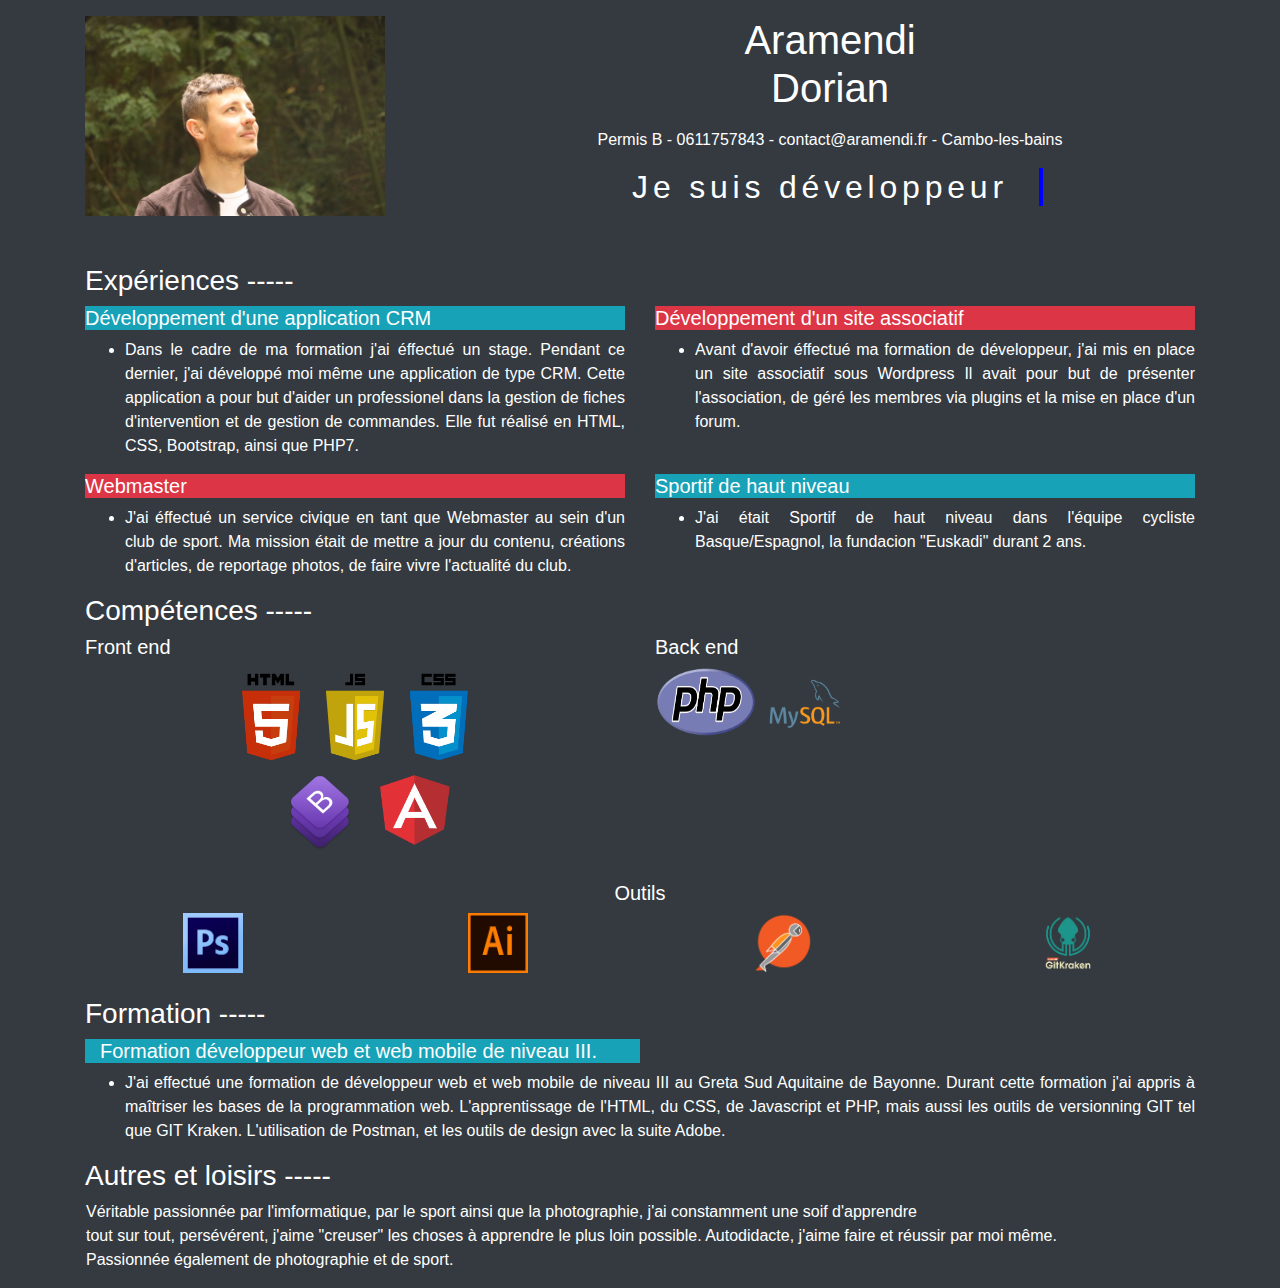
==== index.html @ 17ecaa0e "changement de nom de l'index" ====
<!doctype html>
<html lang="fr">
  <head>
    <meta charset="utf-8">
    <meta name="viewport" content="width=device-width, initial-scale=1, shrink-to-fit=no">
    

    <title>Aramendi Dorian </title>

    <link rel="stylesheet" href="https://stackpath.bootstrapcdn.com/bootstrap/4.3.1/css/bootstrap.min.css" integrity="sha384-ggOyR0iXCbMQv3Xipma34MD+dH/1fQ784/j6cY/iJTQUOhcWr7x9JvoRxT2MZw1T" crossorigin="anonymous">
    <link rel="stylesheet" href="style.css">
    
  </head>
  <body class="bg-dark">
    <div class="container mt-3 ">
      <div class="row">
          <div class="col-4 ">
              <img src="image/dorian.jpg" width="300px" height="200px" alt="dorian">
          </div>
          <div class="col-md-8 ">
              <h1 class="text-white text-center">Aramendi <br>Dorian</h1>
              <p class="text-white text-center mt-3">Permis B - 0611757843 - contact@aramendi.fr - Cambo-les-bains</p>
              <h2 class="anim text-white col-md-7 ">Je suis développeur</h2>
          </div>
      </div>
    </div>
    <div class="container mt-5">
      <div>
        <h3 class="text-white">Expériences -----</h3>
      </div>
        <div class="row">
            <div class="col-sm-12 col-md-6 col-lg-6 col-xs-12">
                <h5 class="text-white bg-info">Développement d'une application CRM</h5>
                <ul>
                  <li class="text-white ">
                    <p class="text-justify">Dans le cadre de ma formation j'ai éffectué un stage. Pendant ce dernier, j'ai développé moi même une application 
                    de type CRM. Cette application a pour but d'aider un professionel dans la gestion de fiches d'intervention 
                    et de gestion de commandes. Elle fut réalisé en HTML, CSS, Bootstrap, ainsi que PHP7.
                  </p>
                  </li>
                </ul>
              </div>
              <div class="col-sm-12 col-md-6 col-lg-6 col-xs-12">
                  <h5 class="text-white bg-danger">Développement d'un site associatif</h5>
                  <ul>
                    <li class="text-white ">
                        <p class="text-justify">Avant d'avoir éffectué ma formation de développeur, j'ai mis en place un site associatif sous Wordpress
                      Il avait pour but de présenter l'association, de géré les membres via plugins et la mise en place d'un forum.
                      </p>
                    </li>
                  </ul>
                </div>
        </div>
        <div class="row">
            <div class="col-sm-12 col-md-6 col-lg-6 col-xs-12">
                <h5 class="text-white bg-danger">Webmaster</h5>
                <ul>
                  <li class="text-white ">
                    <p class="text-justify">J'ai éffectué un service civique en tant que Webmaster au sein d'un club de sport. 
                      Ma mission était de mettre a jour du contenu, créations d'articles, de reportage photos, de faire vivre l'actualité du club.
                  </p>
                  </li>
                </ul>
              </div>
              <div class="col-sm-12 col-md-6 col-lg-6 col-xs-12"">
                  <h5 class="text-white bg-info">Sportif de haut niveau </h5>
                  <ul>
                    <li class="text-white ">
                        <p class="text-justify">
                          J'ai était Sportif de haut niveau dans l'équipe cycliste Basque/Espagnol, la fundacion 
                          "Euskadi" durant 2 ans. 
                      </p>
                    </li>
                  </ul>
                </div>
        </div>
      </div>

      <!-- Fin de mes expériences -->
      <!-- Debut de mes compétences -->
      <div class="container ">
          <div>
              <h3 class="text-white">Compétences -----</h3>
          </div>
          <div class="row">
              <div class="col-sm-12 col-md-6 col-lg-6 col-xs-12">
                  <h5 class="text-white">Front end</h5>
                  <div class="row">
                      <div class="m-auto">
                          <img src="image/logos.png" width="250px" height="100px" alt="logo html5 javascript et css">
                      </div>
                    </div>
                    <div class="row">
                      <div class="row m-auto">
                          <div>
                              <img src="image/logobootstrap.png" width="120px" height="90px" alt="logo bootstrap">
                            </div>
                            <div class="mt-2">
                              <img src="image/logoangular.png" width="70px" height="70px" alt="logo angular">
                            </div>
                      </div>
                    </div>
                </div>
                
                <div class="col-6">
                    <h5 class="text-white">Back end</h5>
                    <div class="row">
                      <div class="pl-3">
                        <img src="image/logophp.png" width="100px" height="70px" alt="logo php">
                      </div>
                      <div>
                        <img src="image/logomysql.png" width="100px" height="70px" alt="logo mysql">
                      </div>
                      </div>
                  </div>
          </div>

          <div class="mt-4">
            <h5 class="text-white text-center">Outils</h5>
            <div>
              <div class="row">
                  <div class="m-auto"> 
                    <img src="image/logophotoshop.png" width="60px" height="60px" alt="logo photoshop">
                  </div>
                  <div class="ml-3 m-auto">
                    <img src="image/logoillustrator.png" width="60px" height="60px" alt="logo illustrator">
                  </div>
                  <div class="ml-3 m-auto">
                    <img src="image/logopostman.png" width="60px" height="60px" alt="logo postman">
                  </div>
                  <div class="ml-3 m-auto">
                    <img src="image/logokraken.png" width="60px" height="60px" alt="logo git kraken">
                  </div>
                </div>
              </div>
            </div>
        </div>

      <!--FIN DE COMPETENCE-->

      <!--DEBUT FORMATION-->

      <div class="container mt-4">
        <div>
          <h3 class="text-white">
            Formation -----
          </h3>
          <h5 class="text-white bg-info  col-xs-12 col-sm-12 col-md-6 col-lg-6">
            Formation développeur web et web mobile de niveau III.
          </h5>
          <ul>
            <li class="text-white">
              <p class=" text-justify">J'ai effectué une formation de développeur web et web mobile de niveau III au Greta Sud Aquitaine de Bayonne.
                Durant cette formation j'ai appris à maîtriser les bases de la programmation web. 
                L'apprentissage de l'HTML, du CSS, de Javascript et PHP, mais aussi les outils de versionning GIT tel que GIT Kraken.
                L'utilisation de Postman, et les outils de design avec la suite Adobe.
              </p>
            </li>
          </ul>
        </div>
      </div>

      <!-- FIN DE FORMATION-->
      <!--DEBUT DE AUTRE/LOISIRS ECT-->

      <div class="container">
          <h3 class="text-white">
            Autres et loisirs -----
          </h3>
          <div class="row">
            <div>
              <p class="text-white ml-3 mr-3 text-justify">Véritable passionnée par l'imformatique, par le sport ainsi que la photographie, j'ai constamment une soif d'apprendre <br>
              tout sur tout, persévérent, j'aime "creuser" les choses à apprendre le plus loin possible. Autodidacte, j'aime faire et réussir par moi même. <br>
              Passionnée également de photographie et de sport.
            </p>
            </div>
          </div>
      </div>
      </body>
    
<script src="https://code.jquery.com/jquery-3.3.1.slim.min.js" integrity="sha384-q8i/X+965DzO0rT7abK41JStQIAqVgRVzpbzo5smXKp4YfRvH+8abtTE1Pi6jizo" crossorigin="anonymous"></script>
<script src="https://cdnjs.cloudflare.com/ajax/libs/popper.js/1.14.7/umd/popper.min.js" integrity="sha384-UO2eT0CpHqdSJQ6hJty5KVphtPhzWj9WO1clHTMGa3JDZwrnQq4sF86dIHNDz0W1" crossorigin="anonymous"></script>
<script src="https://stackpath.bootstrapcdn.com/bootstrap/4.3.1/js/bootstrap.min.js" integrity="sha384-JjSmVgyd0p3pXB1rRibZUAYoIIy6OrQ6VrjIEaFf/nJGzIxFDsf4x0xIM+B07jRM" crossorigin="anonymous"></script>
</html>
---- style.css ----
.anim {
    overflow: hidden; 
border-right: .15em solid blue; 
white-space: nowrap; 
margin: 0 auto; 
letter-spacing: .15em;
animation: 
typing 3s steps(30, end),
blink-caret .75s step-end infinite;
  }
  @keyframes typing {
from { width: 0 }
to { width: 70% }
}

@keyframes blink-caret {
from, to { border-color: transparent }
50% { border-color: #33b5e5; }
}

@media (max-whidth : 480px) {
  .anim {
    font-size: 15px;
  }
}
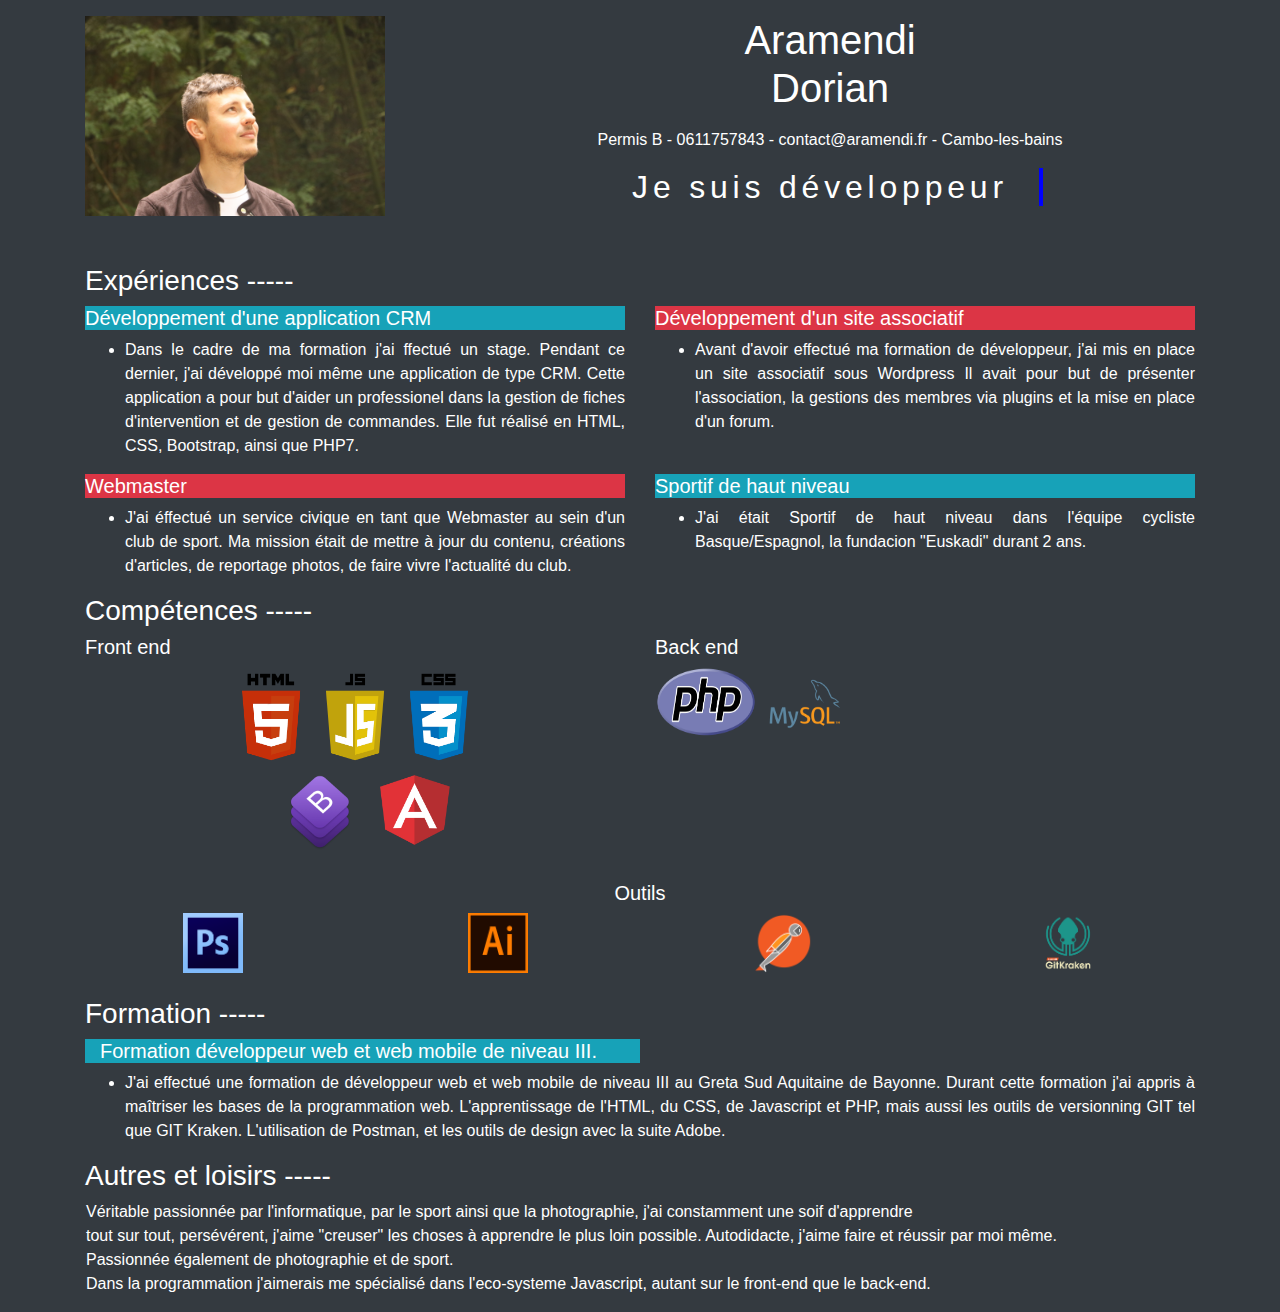
==== commit 5aedc19d: "correction des fautes" ====
--- a/index.html
+++ b/index.html
@@ -33,7 +33,7 @@
                 <h5 class="text-white bg-info">Développement d'une application CRM</h5>
                 <ul>
                   <li class="text-white ">
-                    <p class="text-justify">Dans le cadre de ma formation j'ai éffectué un stage. Pendant ce dernier, j'ai développé moi même une application 
+                    <p class="text-justify">Dans le cadre de ma formation j'ai ffectué un stage. Pendant ce dernier, j'ai développé moi même une application 
                     de type CRM. Cette application a pour but d'aider un professionel dans la gestion de fiches d'intervention 
                     et de gestion de commandes. Elle fut réalisé en HTML, CSS, Bootstrap, ainsi que PHP7.
                   </p>
@@ -44,8 +44,8 @@
                   <h5 class="text-white bg-danger">Développement d'un site associatif</h5>
                   <ul>
                     <li class="text-white ">
-                        <p class="text-justify">Avant d'avoir éffectué ma formation de développeur, j'ai mis en place un site associatif sous Wordpress
-                      Il avait pour but de présenter l'association, de géré les membres via plugins et la mise en place d'un forum.
+                        <p class="text-justify">Avant d'avoir effectué ma formation de développeur, j'ai mis en place un site associatif sous Wordpress
+                      Il avait pour but de présenter l'association, la gestions des membres via plugins et la mise en place d'un forum.
                       </p>
                     </li>
                   </ul>
@@ -57,7 +57,7 @@
                 <ul>
                   <li class="text-white ">
                     <p class="text-justify">J'ai éffectué un service civique en tant que Webmaster au sein d'un club de sport. 
-                      Ma mission était de mettre a jour du contenu, créations d'articles, de reportage photos, de faire vivre l'actualité du club.
+                      Ma mission était de mettre à jour du contenu, créations d'articles, de reportage photos, de faire vivre l'actualité du club.
                   </p>
                   </li>
                 </ul>
@@ -169,10 +169,10 @@
           </h3>
           <div class="row">
             <div>
-              <p class="text-white ml-3 mr-3 text-justify">Véritable passionnée par l'imformatique, par le sport ainsi que la photographie, j'ai constamment une soif d'apprendre <br>
+              <p class="text-white ml-3 mr-3 text-justify">Véritable passionnée par l'informatique, par le sport ainsi que la photographie, j'ai constamment une soif d'apprendre <br>
               tout sur tout, persévérent, j'aime "creuser" les choses à apprendre le plus loin possible. Autodidacte, j'aime faire et réussir par moi même. <br>
-              Passionnée également de photographie et de sport.
-            </p>
+              Passionnée également de photographie et de sport. <br>
+              Dans la programmation j'aimerais me spécialisé dans l'eco-systeme Javascript, autant sur le front-end que le back-end.            </p>
             </div>
           </div>
       </div>
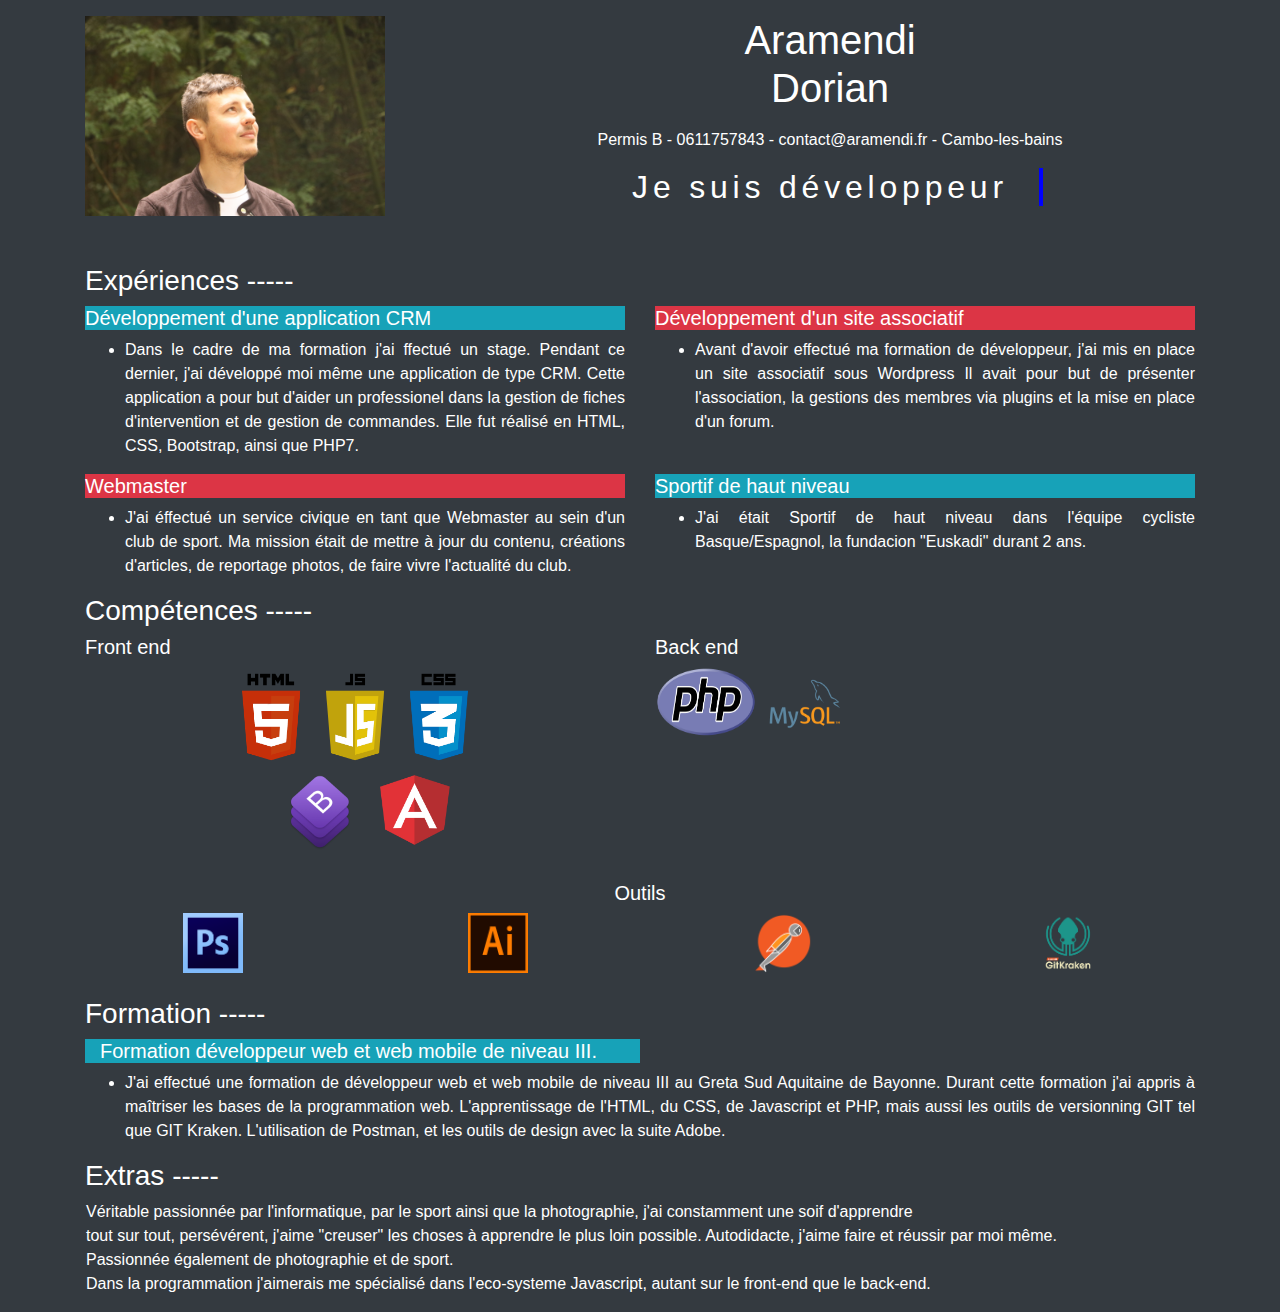
==== commit 4259f14b: "changement de titre" ====
--- a/index.html
+++ b/index.html
@@ -165,14 +165,15 @@
 
       <div class="container">
           <h3 class="text-white">
-            Autres et loisirs -----
+            Extras -----
           </h3>
           <div class="row">
             <div>
               <p class="text-white ml-3 mr-3 text-justify">Véritable passionnée par l'informatique, par le sport ainsi que la photographie, j'ai constamment une soif d'apprendre <br>
               tout sur tout, persévérent, j'aime "creuser" les choses à apprendre le plus loin possible. Autodidacte, j'aime faire et réussir par moi même. <br>
               Passionnée également de photographie et de sport. <br>
-              Dans la programmation j'aimerais me spécialisé dans l'eco-systeme Javascript, autant sur le front-end que le back-end.            </p>
+              Dans la programmation j'aimerais me spécialisé dans l'eco-systeme Javascript, autant sur le front-end que le back-end.
+            </p>
             </div>
           </div>
       </div>
